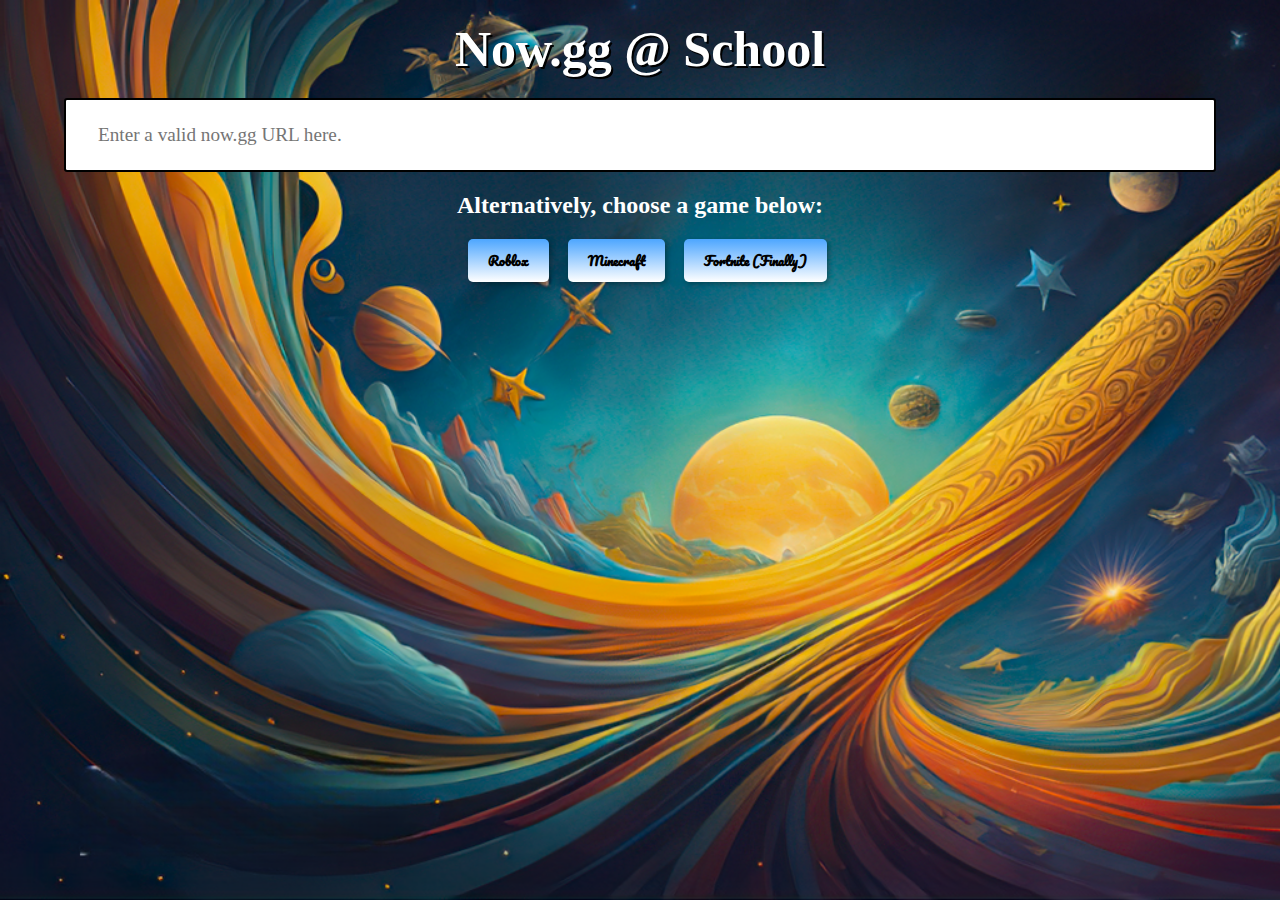
==== index.html @ d215e1f9 "fix deployments" ====
<!--Now.gg @ School-->
<!--Trying to skid, sad.-->
<!--Astral Evolution-->
<html>
<head>
  <link href='https://fonts.googleapis.com/css?family=Pacifico' rel='stylesheet'>
  <link href='nggstyle.css' rel='stylesheet'>
</head>
<body>
  <header>Now.gg @ School</header>
  <form onsubmit="goNowgg()">
    <input class="input" placeholder="Enter a valid now.gg URL here." id="url">
  </form>
  <div>
    <h2>Alternatively, choose a game below:</h2>
    <button onclick="proxy('https://now.gg/play/roblox-corporation/5349/roblox');">Roblox</button>
    <button onclick="proxy('https://now.gg/play/mojang/2534/minecraft-trial');">Minecraft</button>
    <button onclick="proxy('https://now.gg/play/epic-games/7308/fortnite');">Fortnite (Finally)</button>
</body>
</html>

<!--Scripts-->
<script>
async function registerSW() {    
  const workerURL = "./sw.js";
  const worker = await navigator.serviceWorker.getRegistration(workerURL, {
    scope: __uv$config.prefix,
  });
  return navigator.serviceWorker.register(workerURL, { scope: __uv$config.prefix });
}
function proxy(url) {
  registerSW().then(worker => {   
    window.location.href = __uv$config.prefix + __uv$config.encodeUrl(url);
  });
}
function goNowgg() {
  var url = document.getElementById("url").value;  
  var regex = /^https:\/\/now\.gg\/play\/([^/]+)\/(\d+)\/([^/]+)$/;
  if (regex.test(url)) {
    proxy(url);
  } else {
    alert("Please enter a valid Now.gg URL and try again (Use https:// at the start of your URL)!");
  }
}
</script>
<!--Ultraviolet Scripts-->
<script src="uv/uv.bundle.js"></script>
<script src="uv/uv.config.js"></script>
---- nggstyle.css ----
body {
    margin: 0;
    padding: 0;
    font-family: cursive;
    background-size: cover;
    background-image: url(nggbg.png);
  }
  
  header {
    background-color: rgba(0, 0, 0, 0);
    color: #fff;
    padding: 20px;
    text-align: center;
    font-size: 50px;
    font-weight: bold;
    text-shadow: 2px 2px #000;
  }
  
  nav {
    background-color: rgba(255, 255, 255, 0.7);
    padding: 10px;
    text-align: center;
    font-size: 25px;
    font-weight: bold;
    text-shadow: 1px 1px #000;
  }
  
  nav a {
    text-decoration: none;
    color: #fff;
    padding: 10px;
  }
  
  nav a:hover {
    background-color: rgba(0, 0, 0, 0.5);
    color: #fff;
  }
  
  section {
    padding: 50px;
    text-align: center;
    font-size: 35px;
    line-height: 1.5;
    color: #fff;
    text-shadow: 2px 2px #000;
  }
  
  footer {
    background-color: rgba(0, 0, 0, 0.5);
    color: #fff;
    padding: 20px;
    text-align: center;
    font-size: 20px;
    text-shadow: 1px 1px #000;
  }
  
  iframe {
    width: 100%;
    height: 900px;
    margin-top: 50px;
  }
  .input {
    font-family: cursive;
    color: #333;
    font-size: 1.2rem;
    margin: 0 auto;
    padding: 1.5rem 2rem;
    border-radius: 0.2rem;
    background-color: #fff;
    border: 2px solid #000;
    width: 90%;
    height: auto;
    display: block;
    transition: all 0.3s;
  }
  
  .input:placeholder-shown+.fl {
    opacity: 0;
    visibility: hidden;
    -webkit-transform: translateY(-4rem);
    transform: translateY(-4rem);
  }
  
  h2 {
    font-weight: bold;
    text-align: center;
    color: white;
  }
  button {
    background: linear-gradient(to bottom, #4da6ff, #ffffff); 
    color: #000; 
    font-weight: bold; 
    padding: 10px 20px; 
    border: none; 
    border-radius: 5px; 
    box-shadow: 2px 2px 5px rgba(0,0,1,0.3); 
    cursor: pointer; 
    font-family: 'Pacifico', cursive; 
    height: auto; 
    width: auto;
    display: inline-block;
    margin-bottom: 25px;
    margin-left: 15px
  }
  
  div {
    text-align: center;
  }
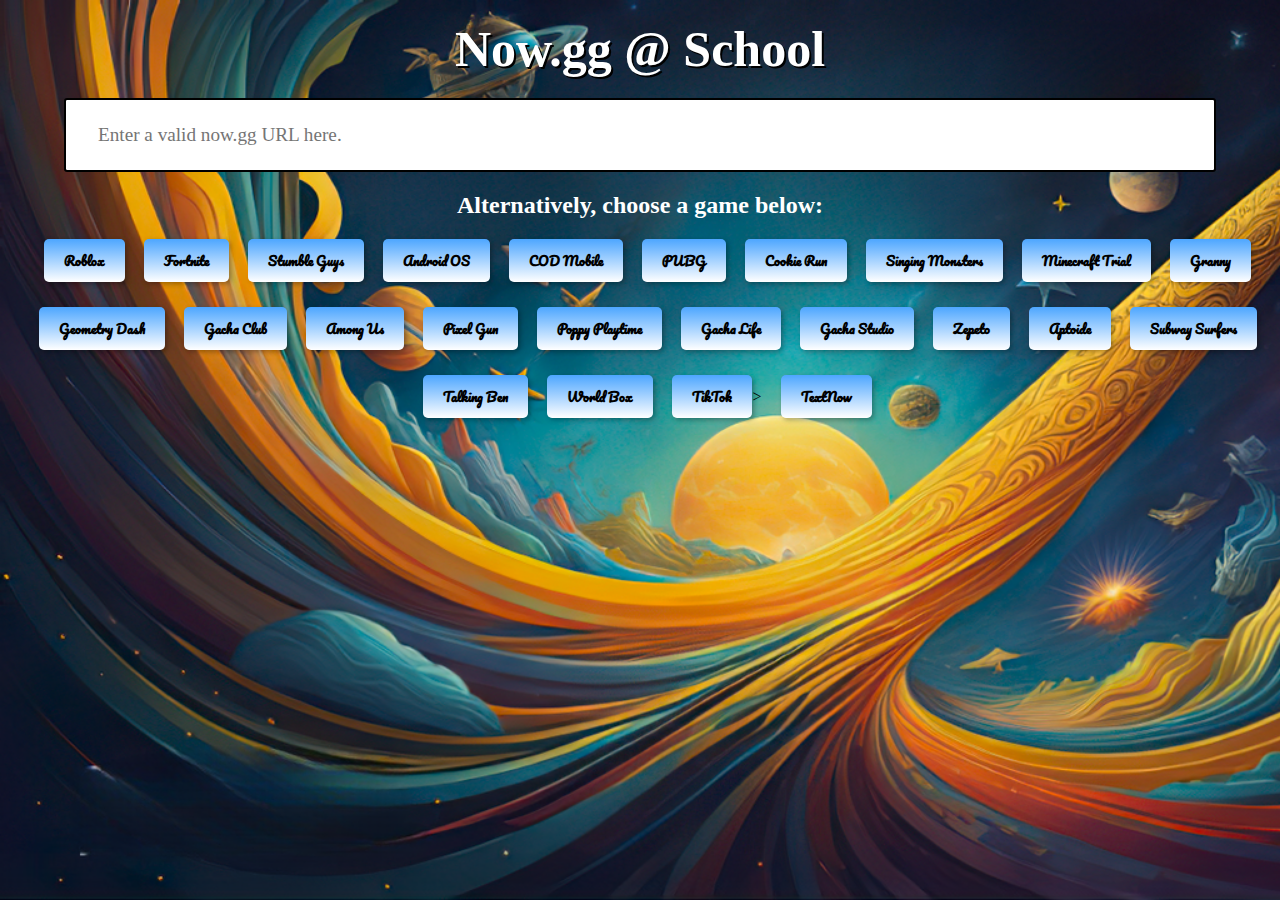
==== commit 5a96985e: "Update index.html" ====
--- a/index.html
+++ b/index.html
@@ -14,8 +14,29 @@
   <div>
     <h2>Alternatively, choose a game below:</h2>
     <button onclick="proxy('https://now.gg/play/roblox-corporation/5349/roblox');">Roblox</button>
-    <button onclick="proxy('https://now.gg/play/mojang/2534/minecraft-trial');">Minecraft</button>
-    <button onclick="proxy('https://now.gg/play/epic-games/7308/fortnite');">Fortnite (Finally)</button>
+    <button onclick="proxy('https://now.gg/play/epic-games/7308/fortnite');">Fortnite</button>
+    <button onclick="proxy('https://now.gg/play/kitka-games/7999/stumble-guys');">Stumble Guys</button>
+    <button onclick="proxy('https://now.gg/play/uncube/7074/now');">Android OS</button>
+    <button onclick="proxy('https://now.gg/play/activision-publishing/7935/call-of-duty');">COD Mobile</button>
+    <button onclick="proxy('https://now.gg/play/proxima-beta/2609/pubg-mobile-resistance');">PUBG</button>
+    <button onclick="proxy('https://now.gg/play/devsisters-corporation/3475/cookie-run');">Cookie Run</button>
+    <button onclick="proxy('https://now.gg/play/big-blue/8811/singing-monsters');">Singing Monsters</button>
+    <button onclick="proxy('https://now.gg/play/mojang/2534/minecraft-trial');">Minecraft Trial</button>
+    <button onclick="proxy('https://now.gg/play/dvloper/4807/granny');">Granny</button>
+    <button onclick="proxy('https://now.gg/play/aptoide/1440/aptoide');">Geometry Dash</button>
+    <button onclick="proxy('https://now.gg/play/lunime/2132/gacha-club');">Gacha Club</button>
+    <button onclick="proxy('https://now.gg/play/innersloth-llc/4047/among-us');">Among Us</button>
+    <button onclick="proxy('https://now.gg/play/pixel-gun-3d/2652/pixel-gun');">Pixel Gun</button>
+    <button onclick="proxy('https://now.gg/play/mob-games-studio/1293/poppy-playtime');">Poppy Playtime</button>
+    <button onclick="proxy('https://now.gg/play/lunime/5767/gacha-life');">Gacha Life</button>
+    <button onclick="proxy('https://now.gg/play/lunime/3611/gacha-studio');">Gacha Studio</button>
+    <button onclick="proxy('https://now.gg/play/naver-z/6351/zepeto');">Zepeto</button>
+    <button onclick="proxy('https://now.gg/play/aptoide/1440/aptoide');">Aptoide</button>
+    <button onclick="proxy('https://now.gg/play/sybo-games/4875/subway-surfers');">Subway Surfers</button>
+    <button onclick="proxy('https://now.gg/play/outfit7-limited/7545/talking-ben');">Talking Ben</button>
+    <button onclick="proxy('https://now.gg/play/maxim-karpenko/1658/worldbox');">World Box</button>
+    <button onclick="proxy('https://now.gg/play/tiktok/4478/tiktok');">TikTok</button>>
+    <button onclick="proxy('https://now.gg/play/aptoide/1440/aptoide');">TextNow</button>
 </body>
 </html>
 
@@ -45,4 +66,4 @@
 </script>
 <!--Ultraviolet Scripts-->
 <script src="uv/uv.bundle.js"></script>
-<script src="uv/uv.config.js"></script>+<script src="uv/uv.config.js"></script>
